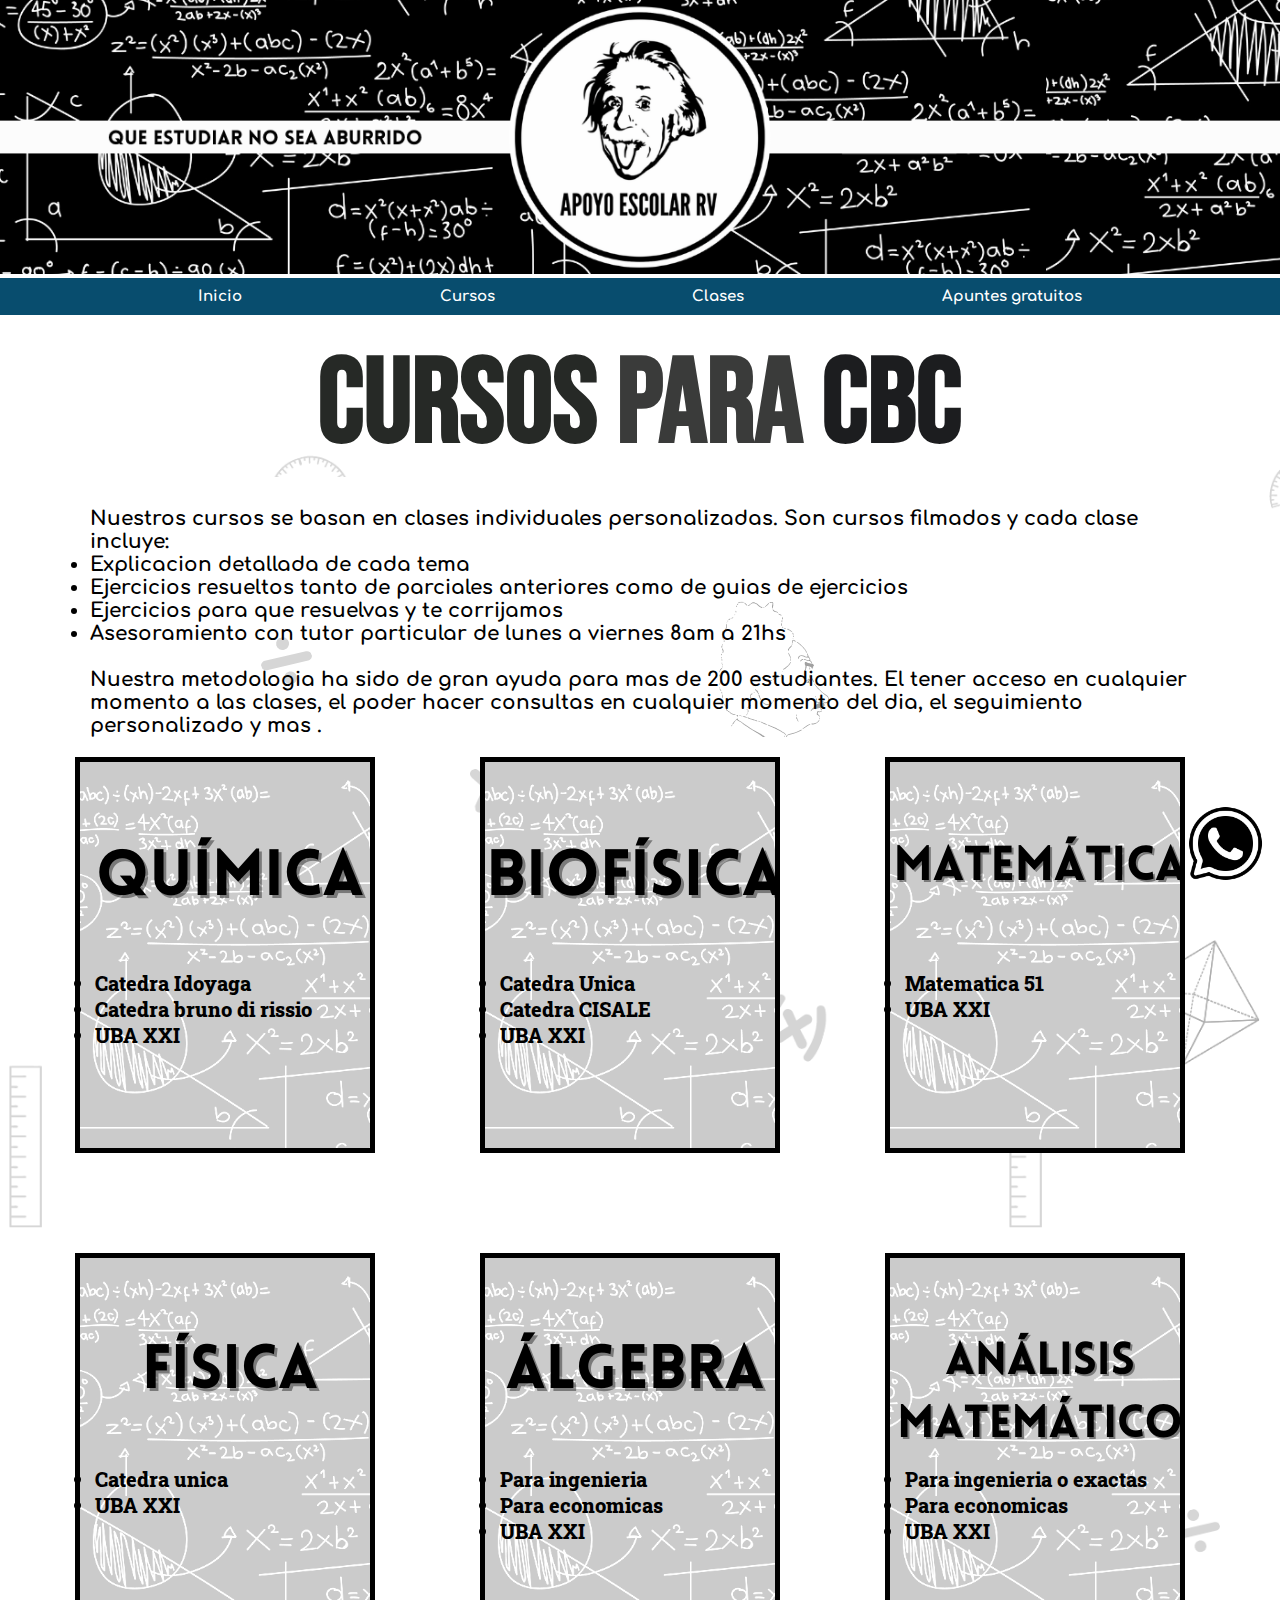
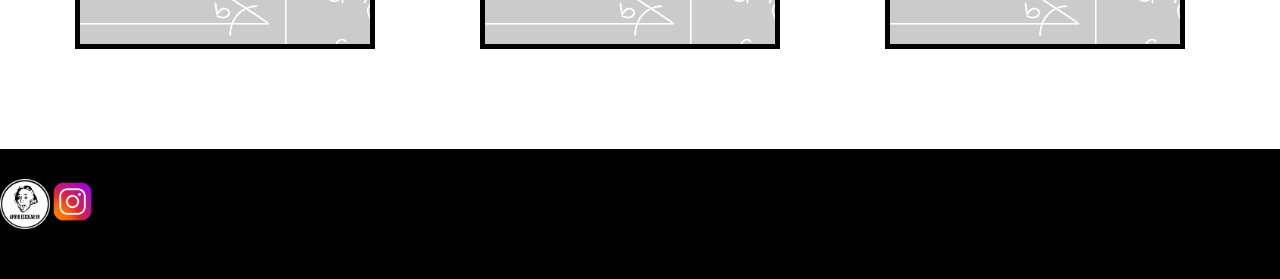
==== cursos.html @ a486868a "segundo cambio" ====
<!DOCTYPE html>
<html leng = "es" >
<head>
    <meta charset="UTF-8">
    <meta http-equiv="X-UA-Compatible" content="IE-edge">
    <meta name="viewport" content="width=device-width, initial-scale=1.0">
    <meta name = "description" content="Centro de clases particulares todos los niveles">
    <meta name = "keywords" content="apoyo escolar ,clases">
    <link href="https://cdn.jsdelivr.net/npm/bootstrap@5.0.1/dist/css/bootstrap.min.css" rel="stylesheet" integrity="sha384-+0n0xVW2eSR5OomGNYDnhzAbDsOXxcvSN1TPprVMTNDbiYZCxYbOOl7+AMvyTG2x" crossorigin="anonymous">
    <link rel="stylesheet" href="estilo.css">
    <link rel="preconnect" href="https://fonts.gstatic.com">
    <link href="https://fonts.googleapis.com/css2?family=Bebas+Neue&display=swap" rel="stylesheet">
    <link rel="preconnect" href="https://fonts.gstatic.com">
    <link href="https://fonts.googleapis.com/css2?family=Comfortaa&display=swap" rel="stylesheet">
    <link rel="preconnect" href="https://fonts.gstatic.com">
    <link href="https://fonts.googleapis.com/css2?family=Roboto+Slab:wght@500&display=swap" rel="stylesheet">
    <title  >Apoyo escolar Rv</title>

</head>

<body>
    <header>
        <div>
            <img src="banner.png" alt="" width="1350">
        </div>

        <nav >
            <ul class="menu">
                <a href = "index.html"  >   Inicio     </a>
                <a href = "cursos.html">   Cursos      </a>
                <a href = "clases.html">    Clases    </a> 
                <a href = "apuntes.html">    Apuntes gratuitos     </a> 
            </ul>
        </nav>
         <br>
    </header>
    <div class="container" align="center">
        <span style="--l: '¡Bien';">Cursos </span>
        <span style="--l: 've';">para </span>
        <span style="--l: 'ni';"> CBC </span>
    </div>

    <section class="cursos">
        <div>
        <p>Nuestros cursos se basan en clases individuales personalizadas. 
            Son cursos filmados y cada clase incluye:</p>
        <li> Explicacion detallada de cada tema </li>
        <li> Ejercicios resueltos tanto de parciales anteriores como de guias de ejercicios </li>
        <li> Ejercicios para que resuelvas y te corrijamos</li>
        <li> Asesoramiento con tutor particular de lunes a viernes 8am a 21hs</li>
        <br>
        <p> Nuestra metodologia ha sido de gran ayuda para mas de 200 estudiantes. El tener acceso en cualquier momento a las clases, el poder hacer consultas en cualquier momento del dia, el seguimiento personalizado y mas .</p>

        </div>

    </section>

    <div class="materias">
        <div class="quimica">   
            <br>
            <br>
            <br>
            <br>
            <br>
            <br>
            <br>
            <br>
            <li>Catedra Idoyaga</li>
            <li>Catedra bruno di rissio</li>
            <li>UBA XXI</li>
        </div>
        <div class="biofisica">
            <br>
            <br>
            <br>
            <br>
            <br>
            <br>
            <br>
            <br>
            <li>Catedra Unica</li>
            <li>Catedra CISALE</li>
            <li>UBA XXI</li>
        </div>
        <div class="matematica">
            <br>
            <br>
            <br>
            <br>
            <br>
            <br>
            <br>
            <br>
            <li>Matematica 51</li>
            <li>UBA XXI</li>
        </div>

        <div class="Fisica">
            <br>
            <br>
            <br>
            <br>
            <br>
            <br>
            <br>
            <br>
            <li>Catedra unica</li>
            <li>UBA XXI</li>
        </div>
        <div class="Algebra">
            <br>
            <br>
            <br>
            <br>
            <br>
            <br>
            <br>
            <br>
            <li>Para ingenieria</li>
            <li>Para economicas </li>
            <li>UBA XXI</li>
        </div>
        <div class="Analisis">
            <br>
            <br>
            <br>
            <br>
            <br>
            <br>
            <br>
            <br>
            <li>Para ingenieria o exactas</li>
            <li>Para economicas</li>
            <li>UBA XXI</li>
        </div>

    </div>

    <div class="final">
        <img src="logo3.png" width="50" height="50">
        <a href = "https://www.instagram.com/apoyoescolar.rv/?hl=es-la" target="_blank"><img src="insta.png" width="45" alt="instagram"></a>

    </div>

    <footer class="wpp">
        
        <a href="https://wa.link/2uoawr" target="_blank"><img src="whatsapp.png" width="75" alt="Whatsapp"></a>
    </footer>

     <script src="https://cdn.jsdelivr.net/npm/@popperjs/core@2.9.2/dist/umd/popper.min.js" integrity="sha384-IQsoLXl5PILFhosVNubq5LC7Qb9DXgDA9i+tQ8Zj3iwWAwPtgFTxbJ8NT4GN1R8p" crossorigin="anonymous"></script>

    <script src="https://cdn.jsdelivr.net/npm/bootstrap@5.0.1/dist/js/bootstrap.bundle.min.js" integrity="sha384-gtEjrD/SeCtmISkJkNUaaKMoLD0//ElJ19smozuHV6z3Iehds+3Ulb9Bn9Plx0x4" crossorigin="anonymous"></script>
   


</body>
</html>
---- estilo.css ----
*{
    margin: 0;
    padding: 0;

}



body{
    background-image: url(fondo2.png);
    background-size: 1000px;
    background-position: topcenter;
}

nav{
    background-color: #084d6e;
    
}

.menu1{
    display: flex;
    flex-direction:row;
    justify-content: space-evenly;
}

.menu a:hover{
    background-color: black;
}
.cursos{
    display: flex;
    justify-content: center;
    align-items: center;
    background-image: url(fondo2.png);
    border: 15px #084d6e;
    padding-left: 20px;
    margin-left: 70px;
    margin-right: 70px;
    padding-top: 30px;
    margin-bottom: 20px;
    font-family: 'Comfortaa', cursive;
    color: black;
    font-weight: bolder;
    font-size: 20px;
}


.slide{

    margin-left: 30px;
    height: 550px;
    width: 550px;
}
.container span{
    font-size: 90pt;
    font-weight: bold;
    position: relative;
    font-family: 'Bebas Neue', cursive;
    cursor: pointer;
    transition: all 300ms ease-in-out;

}

.container span::before{

    position: absolute;
    transform: scale (1.3);
    filter: blur(15px);

}

.container span::after{

    position: absolute;
    top: 40%;
    left: 0;
    filter: blur(30px);
    transform: rotateX(50deg);

}

.container span:hover{
    filter: contrast(200%);
}

.container span:nth-child(1){
    color:rgb(38, 41, 38);
}
.container span:nth-child(2){
    color:rgb(58, 59, 58);
}
.container span:nth-child(3){
    color:rgb(28, 29, 31);
}
.container span:nth-child(4){
    color:rgb(58, 56, 56);
}

.slide img{
    height: 550px;
    width: 550px;
}


.titulos{

    text-align: center;
    width: 600px;
    height: 43px;
    line-height: 43px;
    margin-top: 200px;
    font-family: 'Comfortaa', cursive;
    font-weight: 800;
    font-size: 40px;
    color: rgb(0, 0, 0);
    overflow: hidden;
}


.animation{


    animation: cambiar 7s infinite;
}

@keyframes cambiar{
    0%{
        margin-top: 0;
    }
    20% {
        margin-top: 0;
    }
    25%{
        margin-top: -40px;
    }
    50%{
        margin-top: -40px;
    }
    55%{
        margin-top: -80px;
    }
    80%{
        margin-top: -80px;
    }
    85%{
        margin-top: -40px;
    }
    95%{
        margin-top: -40px;
    }
    100%{
        margin-top: 0px;
    }
    
}


.menu{
    padding-top: 10px;
    display: flex;
    flex-direction: row;
    justify-content: space-evenly;
    padding-bottom: 10px;
    width: 1300;

}


.menu a{
    font-family: 'Comfortaa', cursive;
    font-weight: 700;
    font-size: 15px;
    color: white;
    text-decoration: none;
    
}

.redireccion{
    display: flex;
    justify-content:space-evenly;
    padding-top: 80px;
    padding-bottom: 80px;
}

.enlace1{
    display:flex;
    flex-direction: column;
    text-align: center;
    background-color: #084d6e ;
    padding: 30px 30px ;
    border-radius: 60px;
    border: 2px black;

}

.enlace2{
    display:flex;
    flex-direction: column;
    text-align: center;
    background-color: #084d6e ;
    padding: 30px 30px ;
    border-radius: 60px;
    border: 2px black;

}
.enlace2 a{

    color: rgb(255, 255, 255);
    text-decoration: none;
    font-weight: 500;
    font-size: 30px;
}

.enlace3:hover{
    background-color: black;
}

.enlace2 img{
    margin-left: 5px;
}


.enlace1 a{

    color: rgb(255, 255, 255);
    text-decoration: none;
    font-weight: 500;
    font-size: 25px;

}

.enlace1 img{
    margin-left: 5px;
}

.opiniones{
    
    display: flex;
    justify-content: space-around;
}

.wpp {
    position: fixed;
    bottom: 0;
    right: 0; 
    margin-right: 17px;
    margin-bottom: 15px;
}

.final{
    color: white;
    display: flex;
    justify-content: left;
    height: 100px;
    background-color: black;
    padding-top: 30px;
}

.materias{
    display: grid;
    grid-template-rows: 50% 50%;
    grid-template-columns: 25% 25% 25%;
    grid-template-areas: 
                        "quimica biofisica matematica"
                        "Fisica Algebra Analisis";
    align-items: stretch;
    justify-content:space-evenly;
    grid-column-gap: 10px;



}

@media only screen and (max-width: 768px){

    .materias{
        display: grid;
        grid-template-columns: 100%;
        grid-template-rows: 16% 16% 16% 16% 16% 16%;
        align-items: center;
        justify-items: center;
        grid-template-areas: 
                            "quimica"
                            "biofisica"
                            "matematica"
                            "Fisica"
                            "Algebra"
                            "Analisis";

    }

    .container span{
        font-size: 50pt;}

    .cursos{
        font-size: 15px;
    }
    .quimica{
        width: 310px;
    }
    .biofisica{
        width: 310px;
    }
    .Algebra{
        width: 310px;
    }
    .Analisis{
        width: 310px;
    }
    .matematica{
        width: 310px;
    }
    .Fisica{
        width: 310px;
    }
}

img{
    max-width: 100%;
}

.quimica{

    background-image: url(Química.png);
    margin-bottom: 100px;
    margin-right: 20px;
    padding-left: 15px;
    padding-bottom:100px;
    border: 5px black solid;
    font-family: 'Comfortaa', cursive;
    font-weight:800;
    font-family: 'Roboto Slab', serif;
    font-size:20px;



}

.biofisica{

    background-image: url(biofisica.png);
    margin-bottom: 100px;
    margin-right: 20px;
    padding-left: 15px;
    padding-bottom:100px;
    border: 5px black solid;
    font-family: 'Roboto Slab', serif;
    font-size:20px;
    font-weight:800;


}

.matematica{

    background-image: url(matematica.png);
    margin-bottom: 100px;
    margin-right: 20px;
    padding-left: 15px;
    padding-bottom:100px;
    border: 5px black solid;
    font-family: 'Roboto Slab', serif;
    font-size:20px;
    font-weight:800;


}

.Fisica{

    background-image: url(fisica.png);
    margin-bottom: 100px;
    margin-right: 20px;
    padding-left: 15px;
    padding-bottom:100px;
    border: 5px black solid;
    font-family: 'Roboto Slab', serif;
    font-size:20px;
    font-weight:800;


}

.Analisis{

    background-image: url(analisis.png);
    margin-bottom: 100px;
    margin-right: 20px;
    padding-left: 15px;
    padding-bottom:100px;
    border: 5px black solid;
    font-family: 'Roboto Slab', serif;
    font-size:20px;
    font-weight:800;


}

.Algebra{

    background-image: url(algebra.png);
    margin-bottom: 100px;
    margin-right: 20px;
    padding-left: 15px;
    padding-bottom:100px;
    border: 5px black solid;
    font-family: 'Roboto Slab', serif;
    font-size:20px;
    font-weight:800;


}
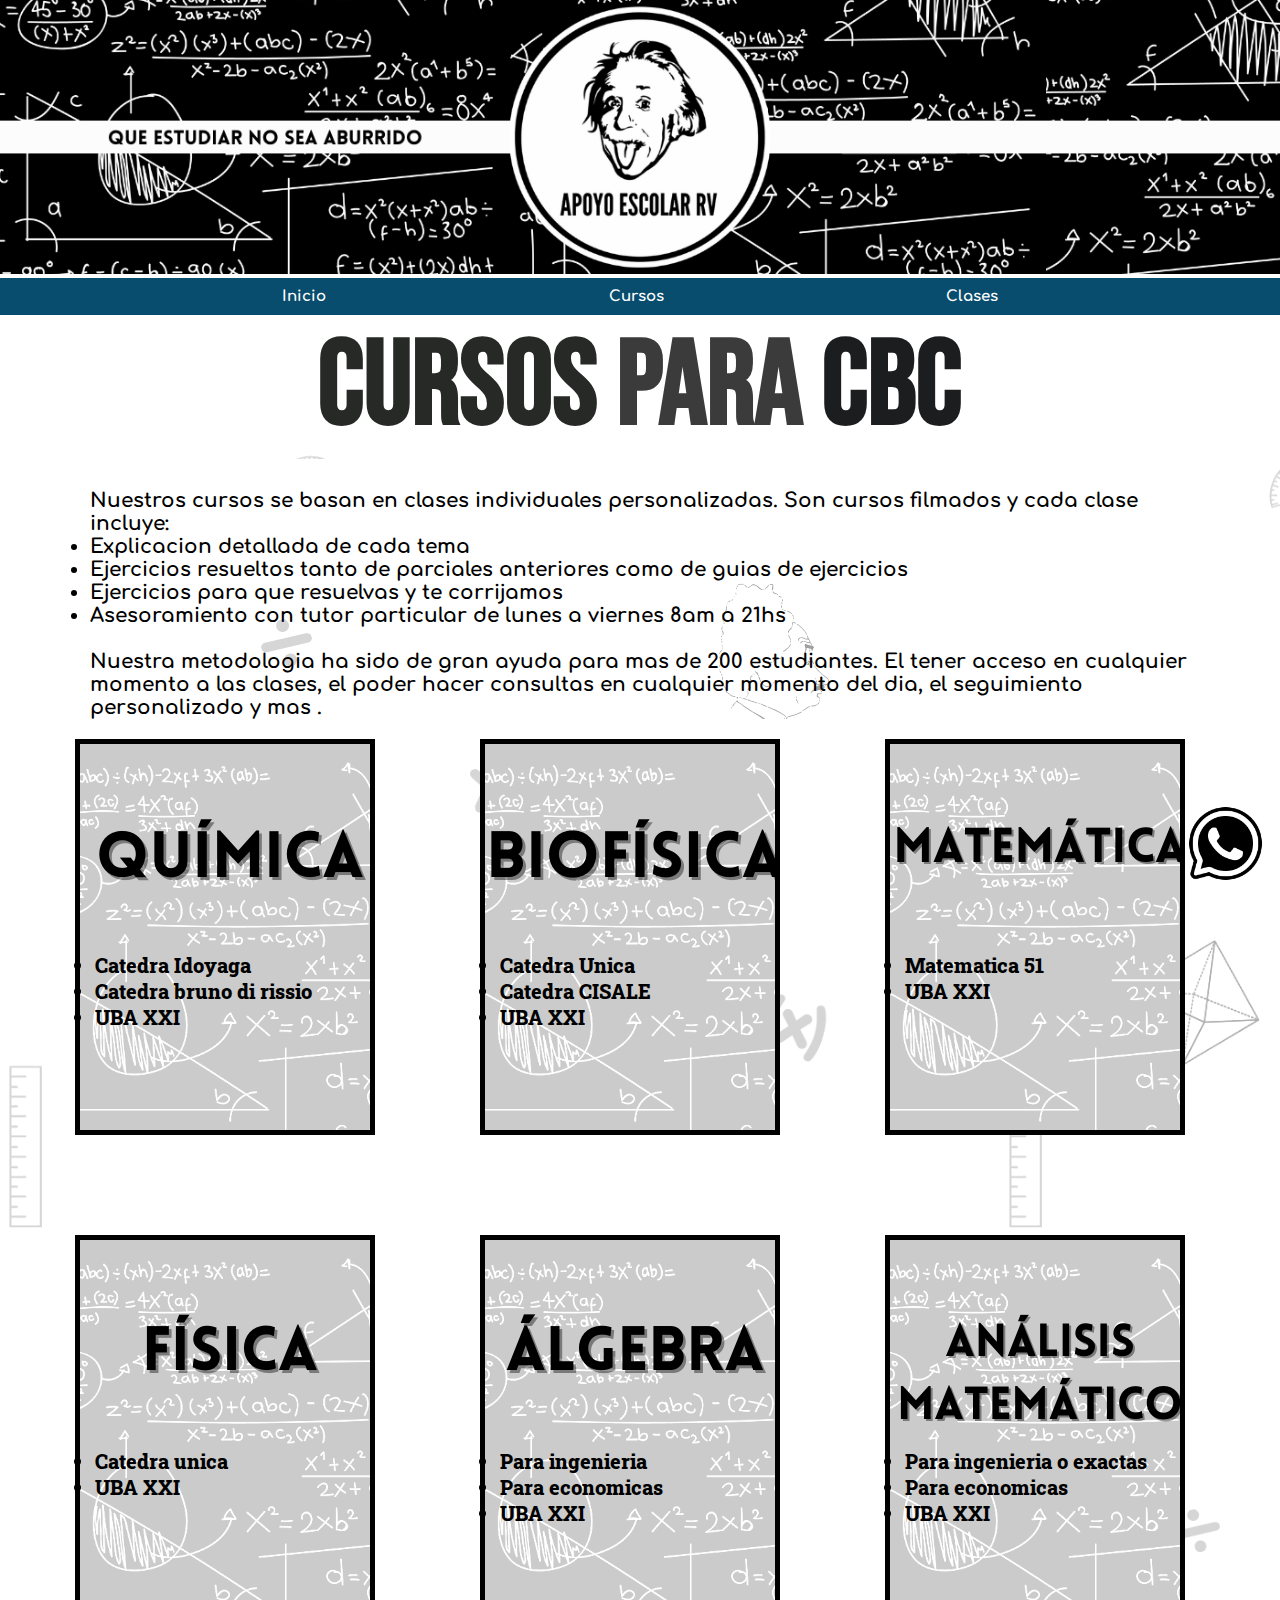
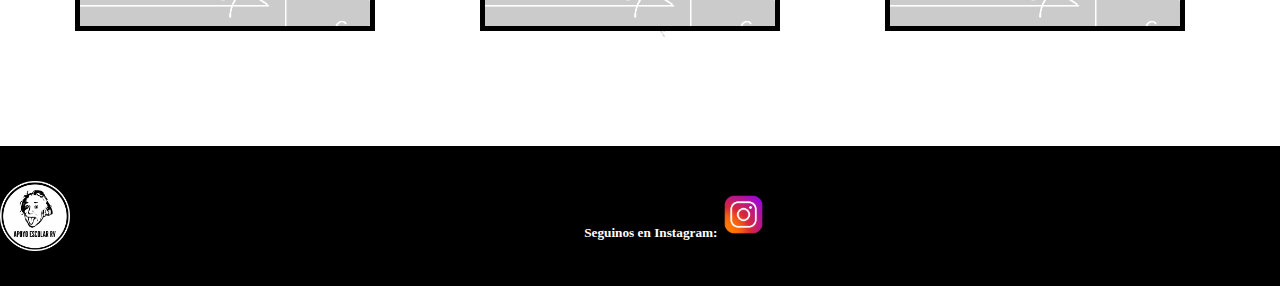
==== commit ba921219: "Otro cambio" ====
--- a/cursos.html
+++ b/cursos.html
@@ -20,19 +20,19 @@
 
 <body>
     <header>
+
         <div>
             <img src="banner.png" alt="" width="1350">
         </div>
-
+        
         <nav >
             <ul class="menu">
                 <a href = "index.html"  >   Inicio     </a>
                 <a href = "cursos.html">   Cursos      </a>
                 <a href = "clases.html">    Clases    </a> 
-                <a href = "apuntes.html">    Apuntes gratuitos     </a> 
             </ul>
         </nav>
-         <br>
+
     </header>
     <div class="container" align="center">
         <span style="--l: '¡Bien';">Cursos </span>
@@ -137,11 +137,14 @@
     </div>
 
     <div class="final">
-        <img src="logo3.png" width="50" height="50">
-        <a href = "https://www.instagram.com/apoyoescolar.rv/?hl=es-la" target="_blank"><img src="insta.png" width="45" alt="instagram"></a>
+        <img src="logo3.png" width="70">
+        <h5>Seguinos en Instagram:
+        <a href = "https://www.instagram.com/apoyoescolar.rv/?hl=es-la" target="_blank"><img src="insta.png" width="45" alt="instagram"></a></h5>
+        <div></div>
+
+
 
     </div>
-
     <footer class="wpp">
         
         <a href="https://wa.link/2uoawr" target="_blank"><img src="whatsapp.png" width="75" alt="Whatsapp"></a>
--- a/estilo.css
+++ b/estilo.css
@@ -3,6 +3,7 @@
     padding: 0;
 
 }
+
 
 
 
@@ -253,6 +254,12 @@
     height: 100px;
     background-color: black;
     padding-top: 30px;
+    display: flex;
+    align-items: center;
+    justify-content: space-between;
+    padding-top: 20px;
+    padding-bottom: 20px ;
+    margin-top: 15px;
 }
 
 .materias{
@@ -270,7 +277,7 @@
 
 }
 
-@media only screen and (max-width: 768px){
+@media only screen and (max-width: 800px){
 
     .materias{
         display: grid;
@@ -312,6 +319,32 @@
     .Fisica{
         width: 310px;
     }
+
+    .menu1{
+        display: flex;
+        flex-direction: column;
+        align-items: center;
+        justify-content: space-evenly;
+
+    }
+    .slide{
+
+        margin-left: 30px;
+        height: 400px;
+        width: 500px;
+    }
+    .redireccion{
+        display: flex;
+        flex-direction: column;
+        align-items: center;
+        justify-content: space-between;
+    }
+    .opiniones{
+        display: flex;
+        flex-direction: column;
+        align-items: center;
+        justify-content: space-around;
+    }
 }
 
 img{
@@ -410,4 +443,55 @@
 
 }
 
-
+.metodologia {
+    display: flex;
+    flex-direction: column;
+    border: 3px black solid;
+    margin-left: 50px;
+    margin-right: 50px;
+
+
+
+}
+
+
+
+h1{
+    font-family: 'Bebas Neue', cursive;
+    font-size: 50px;
+    background-color: #084d6e;
+    color: white;
+
+}
+
+h2{
+    font-family: 'Comfortaa', cursive;
+    font-size: 20px;
+}
+
+.pagos{
+    display: flex;
+    align-items: center;
+    justify-content: center;
+
+}
+
+ul{
+    font-family: 'Comfortaa', cursive;
+    font-size: 20px;
+}
+
+h4{
+    font-size: 49px;
+    font-weight: 40px;
+    font-family: 'Bebas Neue', cursive; ;
+
+}
+.ubicacion{
+
+    display: flex;
+    align-items: center;
+    justify-content: space-evenly;
+    flex-direction: column;
+}
+
